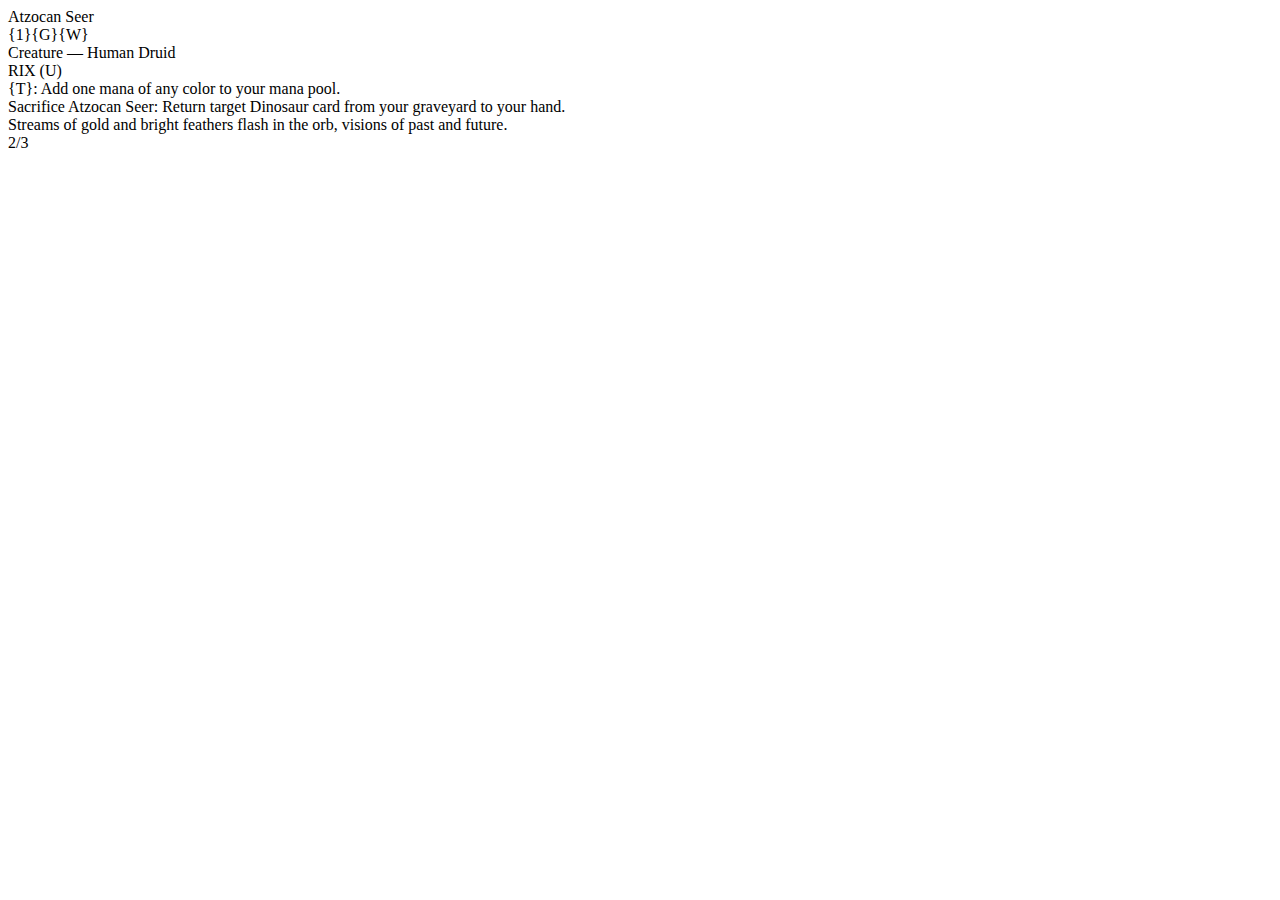
==== prototypes/card.html @ bbf2a6b1 "prototypes" ====
<!-- by Hari Narayanan -->

<html>
  <head>
    <link rel="stylesheet" href="./cards.css" />
  </head>
  <body>
    <div class="card-container">
      <div class="card">
        <div class="card-body">
          <div class="name-bar">
            <div class="card-name">Atzocan Seer</div>
            <div class="spacer"></div>
            <div class="card-cost">{1}{G}{W}</div>
          </div>
          <div class="art">
            <div class="art-image"></div>
          </div>
          <div class="type-bar">
            <div class="card-type">Creature &mdash; Human Druid</div>
            <div class="spacer"></div>
            <div class="edition-symbol">
              <span class="expansion">RIX</span>
              <span class="rarity">(U)</span>
            </div>
          </div>
          <div class="card-text">
            <div class="oracle-text">
              <div class="oracle-paragraph">{T}: Add one mana of any color to your mana pool.</div>
              <div class="oracle-paragraph">Sacrifice Atzocan Seer: Return target Dinosaur card from your graveyard to your hand.</div>
            </div>
            <div class="spacer"></div>
            <div class="flavor-text">
              Streams of gold and bright feathers flash in the orb, visions of past and future.
            </div>
          </div>
          <div class="pt">2/3</div>
        </div>
      </div>
    </div>
  </body>
</html>

<!--

Atzocan Seer
{1}{G}{W}
Creature — Human Druid
RIX (U)
{T}: Add one mana of any color to your mana pool.
Sacrifice Atzocan Seer: Return target Dinosaur card from your graveyard to your hand.
Streams of gold and bright feathers flash in the orb, visions of past and future.
2/3

-->
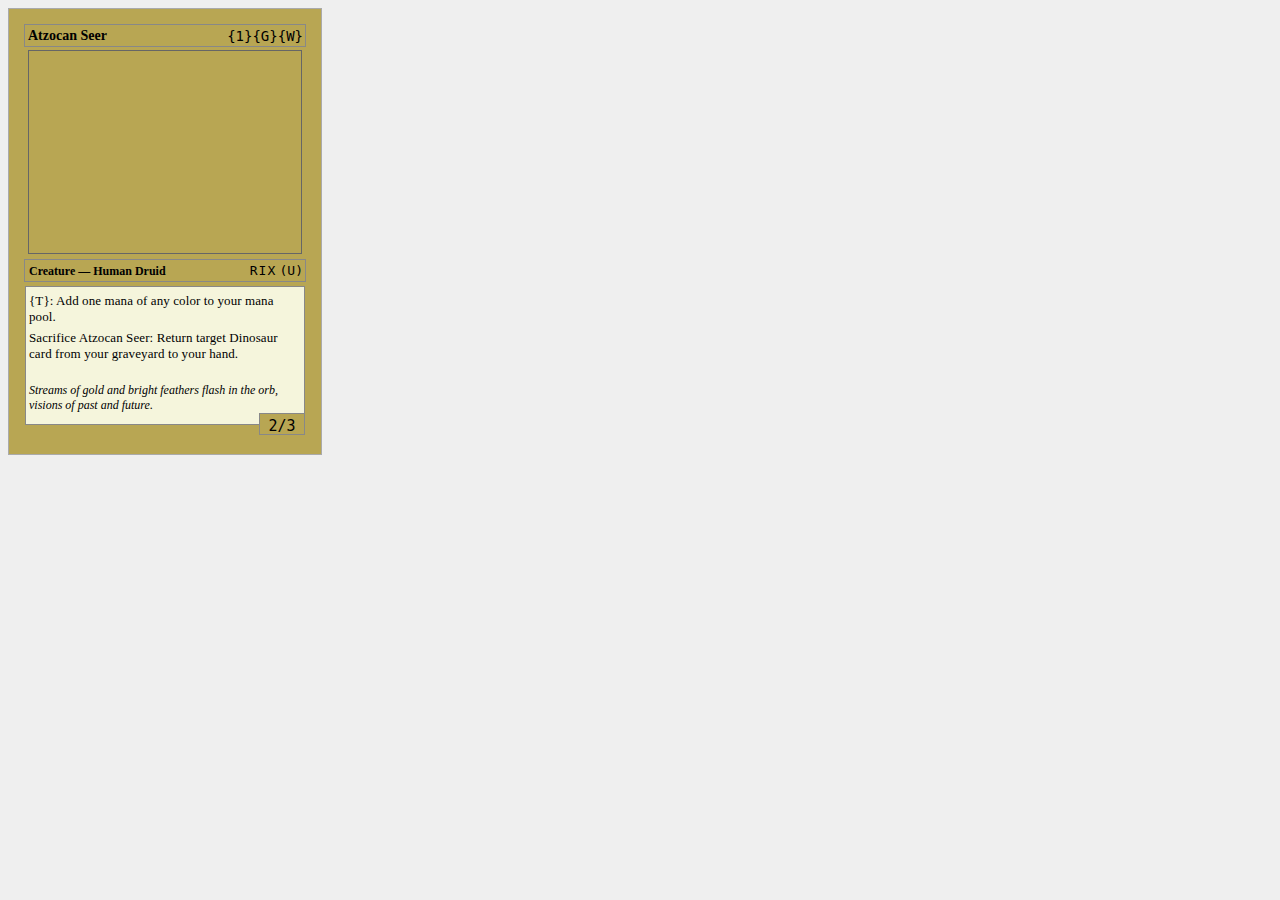
==== commit c64459bd: "html / css (svg)" ====
--- a/prototypes/card.html
+++ b/prototypes/card.html
@@ -2,7 +2,7 @@
 
 <html>
   <head>
-    <link rel="stylesheet" href="./cards.css" />
+    <link rel="stylesheet" href="./card.css" />
   </head>
   <body>
     <div class="card-container">
--- a/prototypes/card.css
+++ b/prototypes/card.css
@@ -0,0 +1,131 @@
+/* by Hari Narayanan */
+
+body {
+  background-color: #efefef;
+}
+
+
+.card {
+  position: relative;
+  width: 312px;
+  height: 445px;
+  
+  display: flex;
+  flex-direction: column;
+
+  border: 1px solid #aaa;
+  font-size: 14px;
+
+  background-color: rgb(184, 166, 83);
+}
+
+.card-body {
+  margin: 15px;
+  background-color: inherit;
+}
+
+.name-bar {
+  display: flex;
+  flex-direction: row;
+
+  border: 1px solid #888;
+  padding: 3px 2px 2px 3px;
+}
+
+.card-name {
+  font-weight: 600;
+}
+
+.spacer {
+  flex-grow: 2;
+}
+
+.card-cost {
+  font-family: monospace;
+}
+
+.art {
+  height: 202px;
+  padding: 3px 4px;
+  margin-bottom: 4px;
+}
+
+.art-image {
+  height: 100%;
+  background-image: url(https://magiccards.info/scans/en/rix/153.jpg);
+  background-position: -19px 399px;
+  border: 1px solid #666;
+}
+
+.type-bar {
+  display: flex;
+  flex-direction: row;
+
+  border: 1px solid #888;
+  padding: 3px 2px 2px 3px;
+
+  font-size: 13px;
+}
+
+.card-type {
+  margin: 1px 0 0 1px;
+  font-size: 12px;
+  font-weight: 600;
+}
+
+.expansion {
+  font-family: monospace;
+  letter-spacing: 1px;
+}
+
+.rarity {
+  font-family: monospace;
+}
+
+.card-text {
+  display: flex;
+  flex-direction: column;
+
+  height: 120px;
+  padding: 6px 3px 11px 3px;  
+  margin: 4px 1px 0px 1px;
+  border: 1px solid #888;
+  background-color: beige;
+}
+
+.oracle-text {
+  font-size: 13px;
+  letter-spacing: 0.1px;
+}
+
+.oracle-paragraph {
+  margin-top: 4.5px;
+}
+
+.oracle-paragraph:first-child {
+  margin-top: 0px;
+}
+
+.flavor-text {
+  margin-top: 6px;
+  font-size: 12px;
+  font-style: italic;
+}
+
+.pt {
+  position: absolute;
+  bottom: 19px;
+  right: 16px;
+  height: 14px;
+  width: 38px;
+
+  border: 1px solid #888;
+  padding: 3px;
+
+  text-align: center;
+  font-size: 15px; 
+  font-family: monospace;
+
+  background-color: inherit;
+  z-index: 1;
+}
